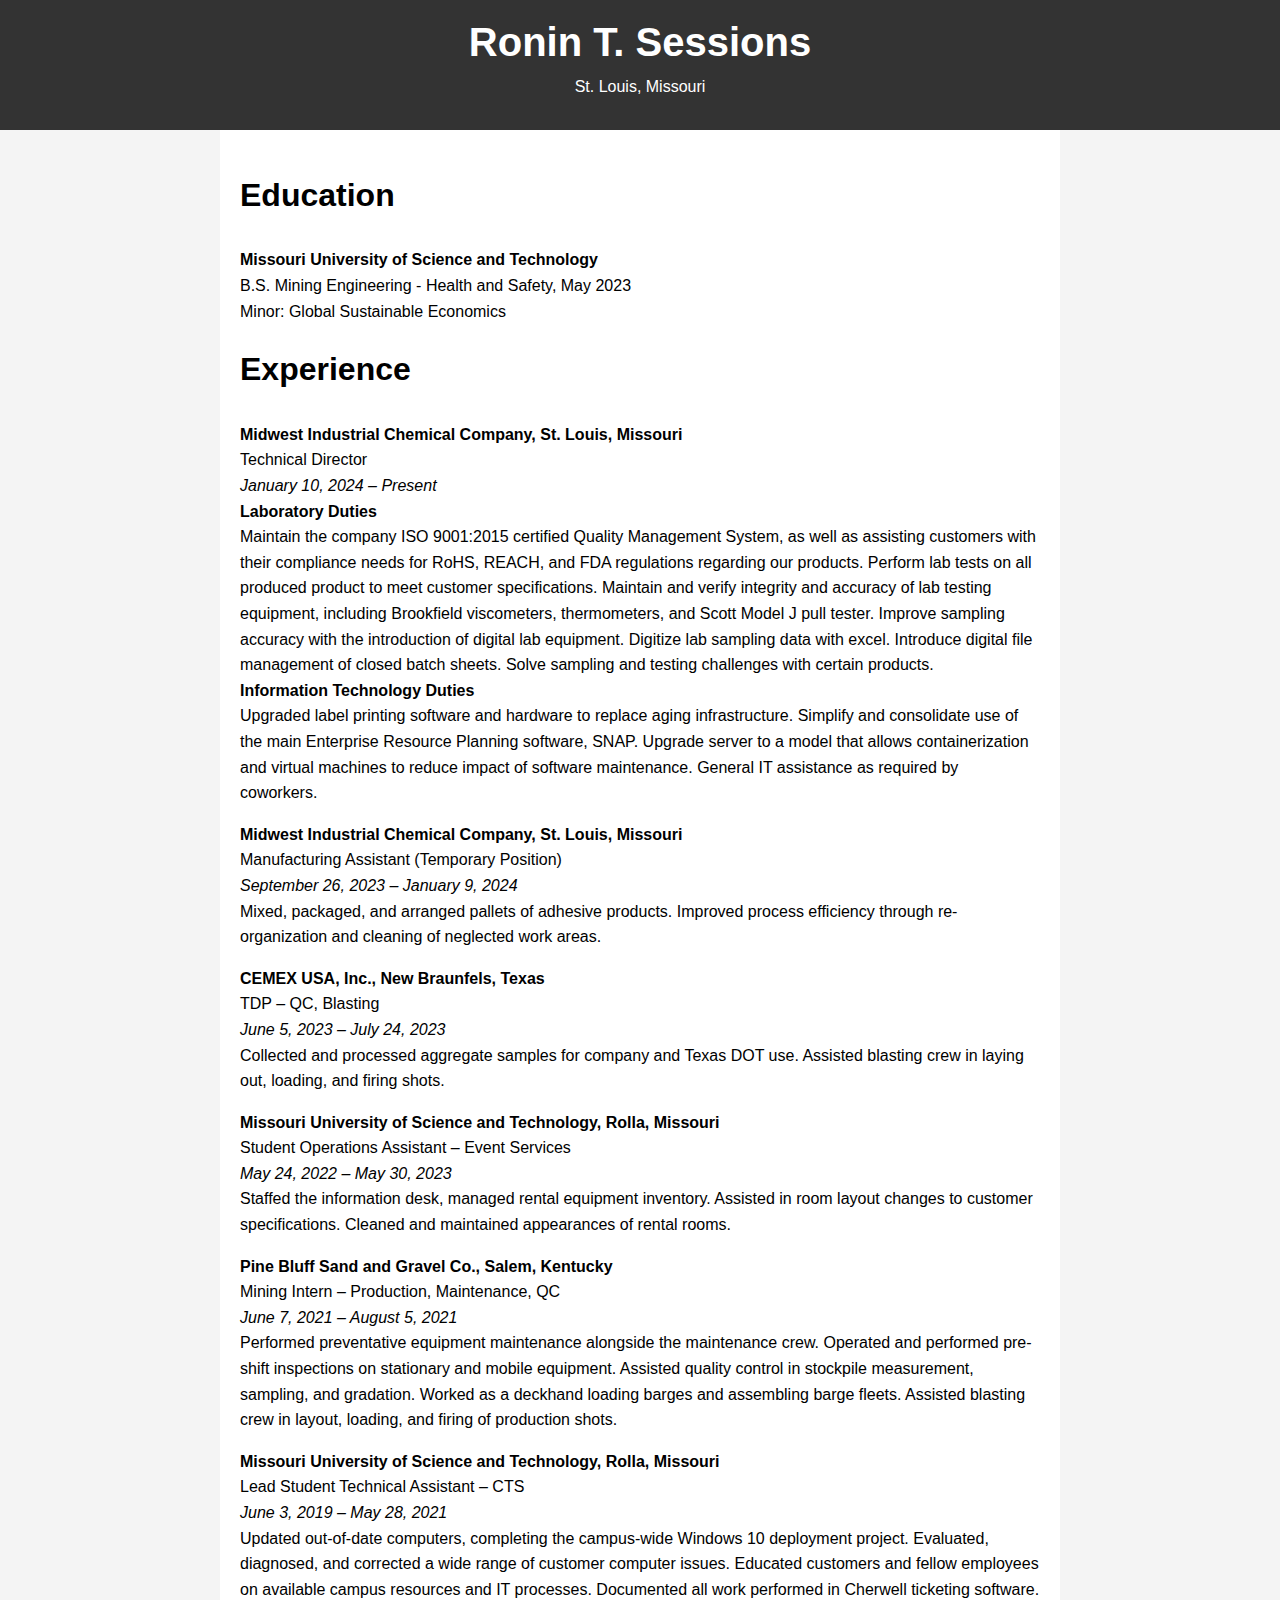
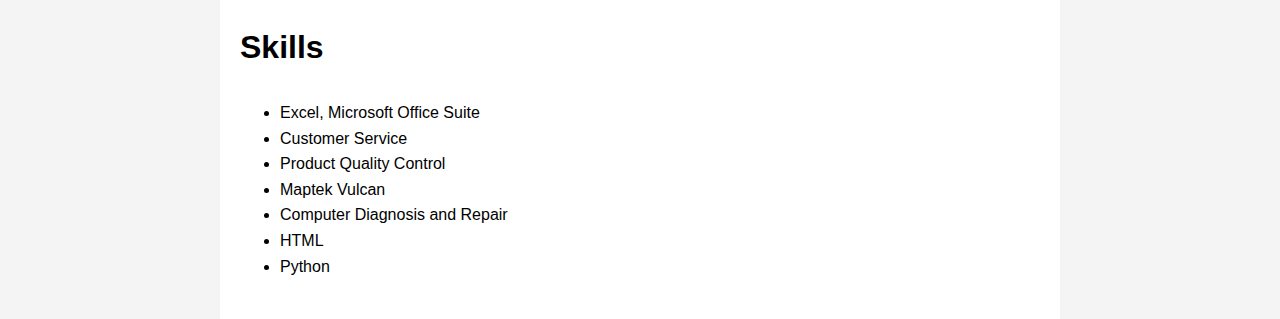
==== index.html @ 40d3ed5f "Update index.html" ====
<!DOCTYPE html>
<html lang="en">
<head>
    <meta charset="UTF-8">
    <meta name="viewport" content="width=device-width, initial-scale=1.0">
    <title>Ronin T. Sessions - Resume</title>
    <link rel="stylesheet" href="styles.css">
</head>
<body>

    <header>
        <h1>Ronin T. Sessions</h1>
        <div class="contact-info">
            St. Louis, Missouri
            <!-- Figure out contact me form
            <p>(210) 556-4394 - <a href="mailto:ronintsessions@gmail.com">ronintsessions@gmail.com</a></p>
            <p><a href="https://www.linkedin.com/in/ronin-sessions" target="_blank">LinkedIn Profile</a></p>
            -->
        </div>
    </header>

    <div class="container">
        <div class="section">
            <h2>Education</h2>
            <p><strong>Missouri University of Science and Technology</strong><br>
            B.S. Mining Engineering - Health and Safety, May 2023<br>
            Minor: Global Sustainable Economics</p>
        </div>

        <div class="section">
            <h2>Experience</h2>
            
            <p><strong>Midwest Industrial Chemical Company, St. Louis, Missouri</strong><br>
            Technical Director<br>
            <em>January 10, 2024 – Present</em><br>
            <strong>Laboratory Duties</strong><br>
            Maintain the company ISO 9001:2015 certified Quality Management System, as well as assisting customers with their compliance needs for RoHS, REACH, and FDA regulations regarding our products. Perform lab tests on all produced product to meet customer specifications. Maintain and verify integrity and accuracy of lab testing equipment, including Brookfield viscometers, thermometers, and Scott Model J pull tester. Improve sampling accuracy with the introduction of digital lab equipment. Digitize lab sampling data with excel. Introduce digital file management of closed batch sheets. Solve sampling and testing challenges with certain products.<br>
            <strong>Information Technology Duties</strong><br>
            Upgraded label printing software and hardware to replace aging infrastructure. Simplify and consolidate use of the main Enterprise Resource Planning software, SNAP. Upgrade server to a model that allows containerization and virtual machines to reduce impact of software maintenance. General IT assistance as required by coworkers.
            </p>
            
            <p><strong>Midwest Industrial Chemical Company, St. Louis, Missouri</strong><br>
            Manufacturing Assistant (Temporary Position)<br>
            <em>September 26, 2023 – January 9, 2024</em><br>
            Mixed, packaged, and arranged pallets of adhesive products. Improved process efficiency through re-organization and cleaning of neglected work areas.</p>

            <p><strong>CEMEX USA, Inc., New Braunfels, Texas</strong><br>
            TDP – QC, Blasting<br>
            <em>June 5, 2023 – July 24, 2023</em><br>
            Collected and processed aggregate samples for company and Texas DOT use. Assisted blasting crew in laying out, loading, and firing shots.</p>

            <p><strong>Missouri University of Science and Technology, Rolla, Missouri</strong><br>
            Student Operations Assistant – Event Services<br>
            <em>May 24, 2022 – May 30, 2023</em><br>
            Staffed the information desk, managed rental equipment inventory. Assisted in room layout changes to customer specifications. Cleaned and maintained appearances of rental rooms.</p>

            <p><strong>Pine Bluff Sand and Gravel Co., Salem, Kentucky</strong><br>
            Mining Intern – Production, Maintenance, QC<br>
            <em>June 7, 2021 – August 5, 2021</em><br>
            Performed preventative equipment maintenance alongside the maintenance crew. Operated and performed pre-shift inspections on stationary and mobile equipment. Assisted quality control in stockpile measurement, sampling, and gradation. Worked as a deckhand loading barges and assembling barge fleets. Assisted blasting crew in layout, loading, and firing of production shots.</p>

            <p><strong>Missouri University of Science and Technology, Rolla, Missouri</strong><br>
            Lead Student Technical Assistant – CTS<br>
            <em>June 3, 2019 – May 28, 2021</em><br>
            Updated out-of-date computers, completing the campus-wide Windows 10 deployment project. Evaluated, diagnosed, and corrected a wide range of customer computer issues. Educated customers and fellow employees on available campus resources and IT processes. Documented all work performed in Cherwell ticketing software.</p>
        </div>

        <div class="section">
            <h2>Skills</h2>
            <ul>
                <li>Excel, Microsoft Office Suite</li>
                <li>Customer Service</li>
                <li>Product Quality Control</li>
                <li>Maptek Vulcan</li>
                <li>Computer Diagnosis and Repair</li>
                <li>HTML</li>
                <li>Python</li>
            </ul>
        </div>
    </div>

</body>
</html>
---- styles.css ----
body {
    font-family: Arial, sans-serif;
    margin: 0;
    padding: 0;
    line-height: 1.6;
    background-color: #f4f4f4;
}

header {
    background-color: #333;
    color: #fff;
    padding: 10px 0;
    text-align: center;
}

header h1 {
    margin: 0;
    font-size: 2.5em;
}


h2 {
    margin-top: 20px;
    font-size: 2em;
}

h3 {
    margin-top: 20px;
    font-size: 1.5em;
}

.container {
    padding: 20px;
    max-width: 800px;
    margin: auto;
    background: #fff;
}

.section {
    margin-bottom: 20px;
}

.contact-info {
    text-align: center;
    margin-bottom: 20px;
}

.contact-info a {
    color: #007BFF;
    text-decoration: none;
}

@media (max-width: 600px) {
    header, .container {
        padding: 15px;
    }
}
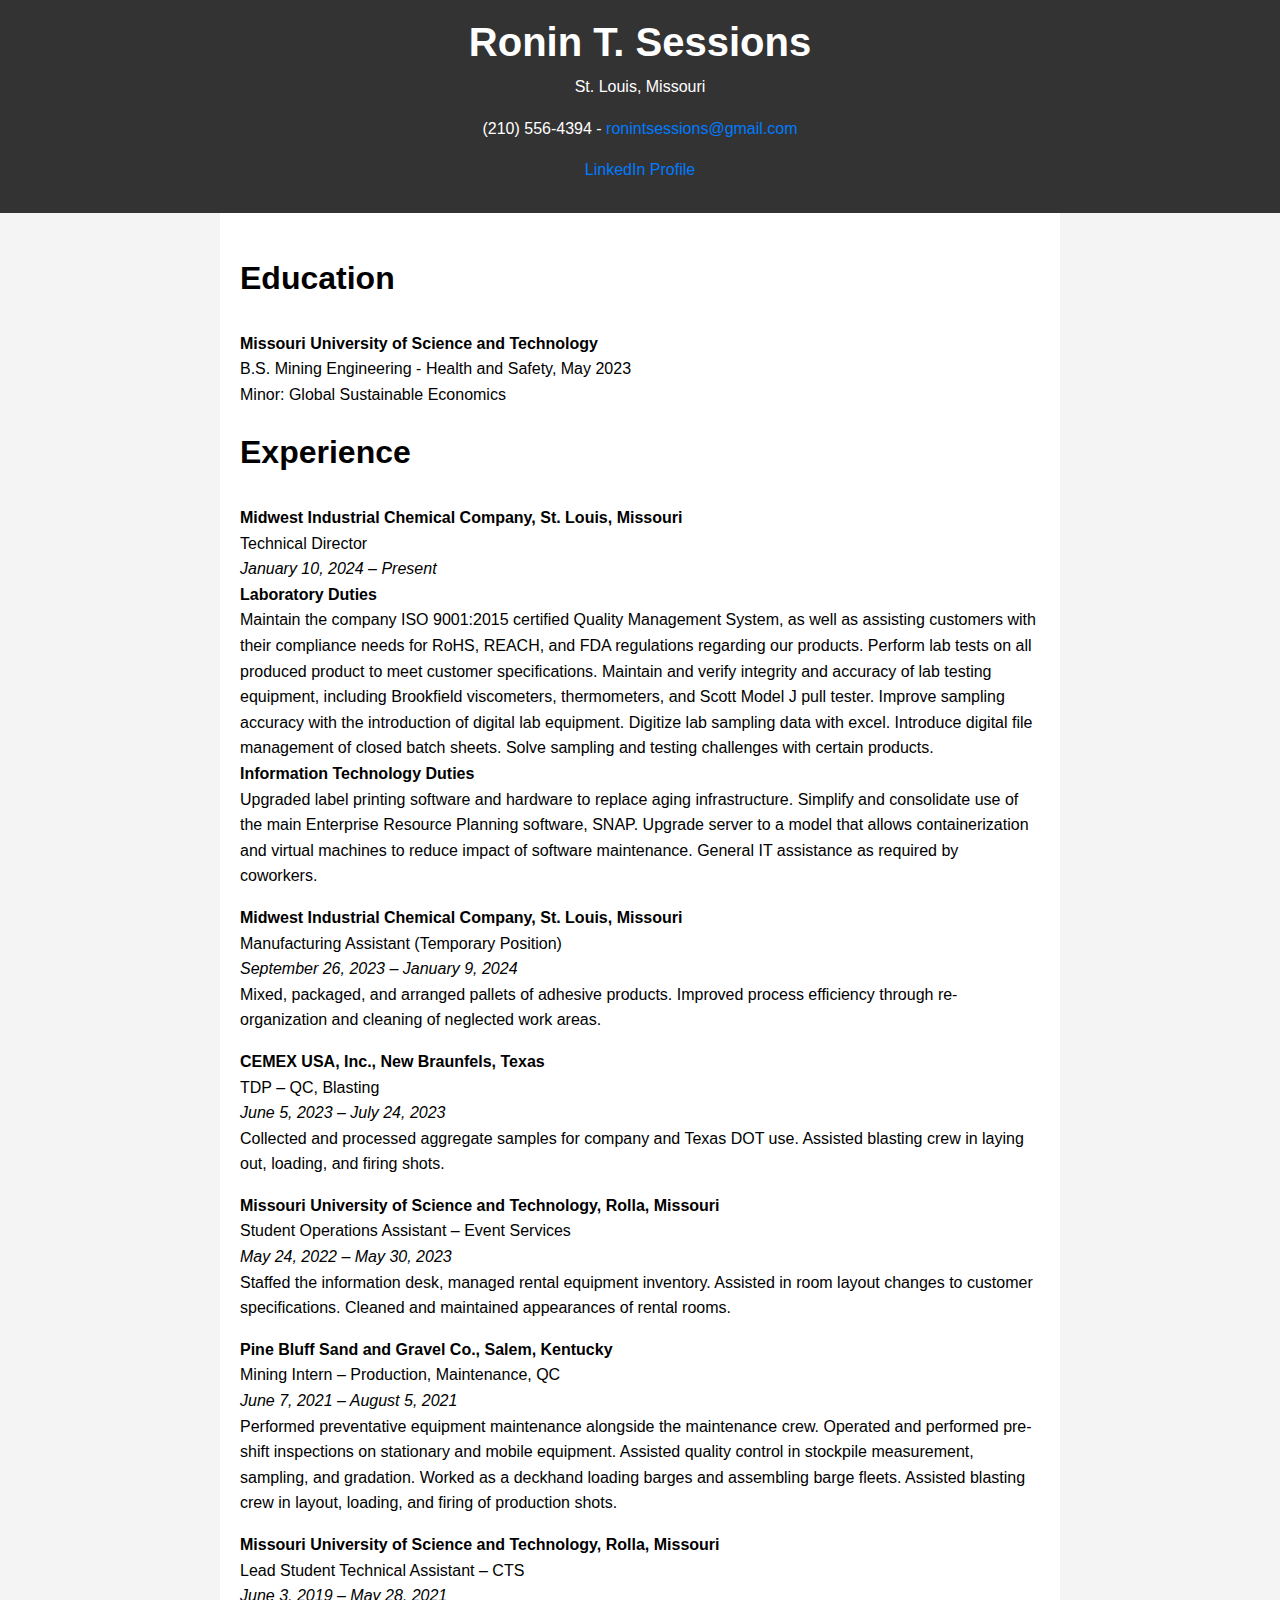
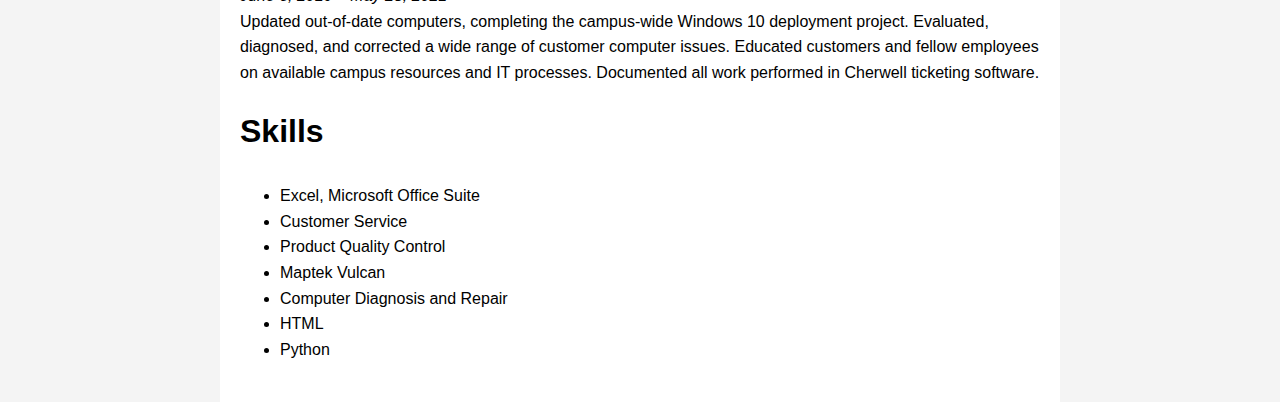
==== commit bcb94463: "Update index.html" ====
--- a/index.html
+++ b/index.html
@@ -12,10 +12,8 @@
         <h1>Ronin T. Sessions</h1>
         <div class="contact-info">
             St. Louis, Missouri
-            <!-- Figure out contact me form
             <p>(210) 556-4394 - <a href="mailto:ronintsessions@gmail.com">ronintsessions@gmail.com</a></p>
             <p><a href="https://www.linkedin.com/in/ronin-sessions" target="_blank">LinkedIn Profile</a></p>
-            -->
         </div>
     </header>
 
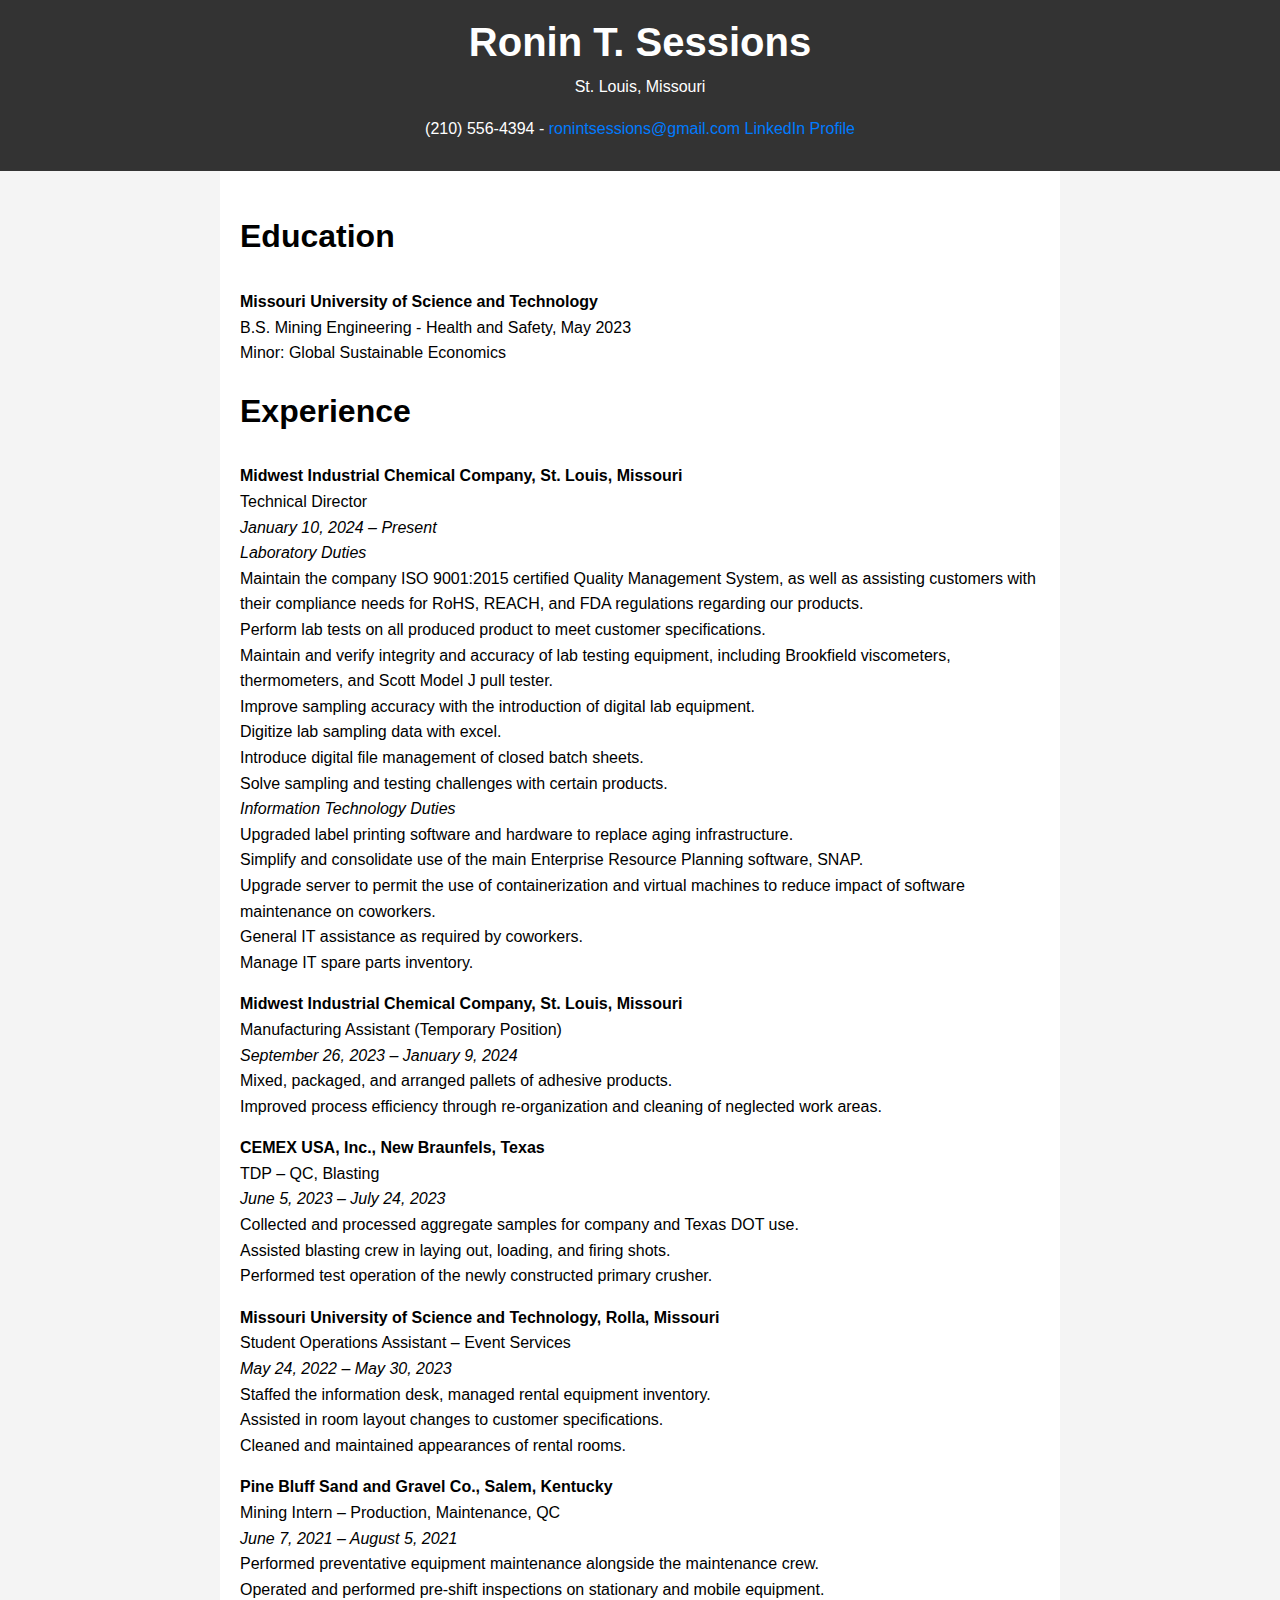
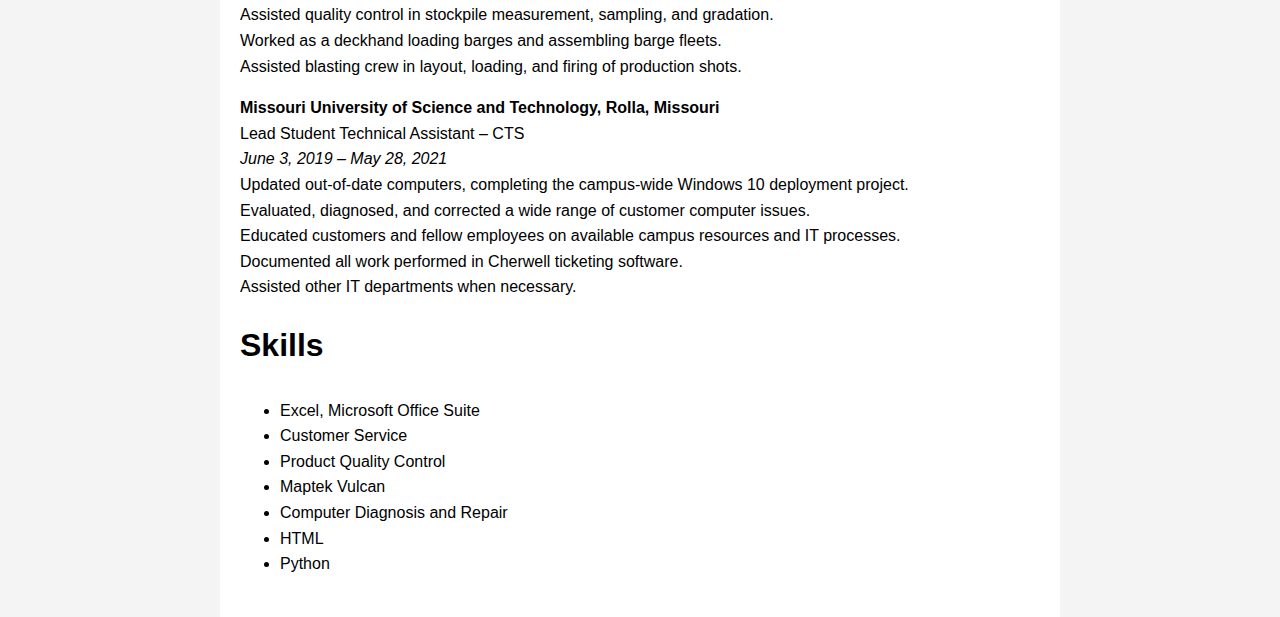
==== commit 553dbd2e: "Update index.html" ====
--- a/index.html
+++ b/index.html
@@ -12,8 +12,7 @@
         <h1>Ronin T. Sessions</h1>
         <div class="contact-info">
             St. Louis, Missouri
-            <p>(210) 556-4394 - <a href="mailto:ronintsessions@gmail.com">ronintsessions@gmail.com</a></p>
-            <p><a href="https://www.linkedin.com/in/ronin-sessions" target="_blank">LinkedIn Profile</a></p>
+            <p>(210) 556-4394 - <a href="mailto:ronintsessions@gmail.com">ronintsessions@gmail.com</a> <a href="https://www.linkedin.com/in/ronin-sessions" target="_blank">LinkedIn Profile</a></p>
         </div>
     </header>
 
@@ -31,36 +30,35 @@
             <p><strong>Midwest Industrial Chemical Company, St. Louis, Missouri</strong><br>
             Technical Director<br>
             <em>January 10, 2024 – Present</em><br>
-            <strong>Laboratory Duties</strong><br>
-            Maintain the company ISO 9001:2015 certified Quality Management System, as well as assisting customers with their compliance needs for RoHS, REACH, and FDA regulations regarding our products. Perform lab tests on all produced product to meet customer specifications. Maintain and verify integrity and accuracy of lab testing equipment, including Brookfield viscometers, thermometers, and Scott Model J pull tester. Improve sampling accuracy with the introduction of digital lab equipment. Digitize lab sampling data with excel. Introduce digital file management of closed batch sheets. Solve sampling and testing challenges with certain products.<br>
-            <strong>Information Technology Duties</strong><br>
-            Upgraded label printing software and hardware to replace aging infrastructure. Simplify and consolidate use of the main Enterprise Resource Planning software, SNAP. Upgrade server to a model that allows containerization and virtual machines to reduce impact of software maintenance. General IT assistance as required by coworkers.
-            </p>
+            <i>Laboratory Duties</i><br>
+            Maintain the company ISO 9001:2015 certified Quality Management System, as well as assisting customers with their compliance needs for RoHS, REACH, and FDA regulations regarding our products. <br>Perform lab tests on all produced product to meet customer specifications. <br>Maintain and verify integrity and accuracy of lab testing equipment, including Brookfield viscometers, thermometers, and Scott Model J pull tester. <br>Improve sampling accuracy with the introduction of digital lab equipment. <br>Digitize lab sampling data with excel. <br>Introduce digital file management of closed batch sheets. <br>Solve sampling and testing challenges with certain products.<br>
+            <i>Information Technology Duties</i><br>
+            Upgraded label printing software and hardware to replace aging infrastructure. <br>Simplify and consolidate use of the main Enterprise Resource Planning software, SNAP. <br>Upgrade server to permit the use of containerization and virtual machines to reduce impact of software maintenance on coworkers. <br>General IT assistance as required by coworkers. <br>Manage IT spare parts inventory.</p>
             
             <p><strong>Midwest Industrial Chemical Company, St. Louis, Missouri</strong><br>
             Manufacturing Assistant (Temporary Position)<br>
             <em>September 26, 2023 – January 9, 2024</em><br>
-            Mixed, packaged, and arranged pallets of adhesive products. Improved process efficiency through re-organization and cleaning of neglected work areas.</p>
+            Mixed, packaged, and arranged pallets of adhesive products. <br>Improved process efficiency through re-organization and cleaning of neglected work areas.</p>
 
             <p><strong>CEMEX USA, Inc., New Braunfels, Texas</strong><br>
             TDP – QC, Blasting<br>
             <em>June 5, 2023 – July 24, 2023</em><br>
-            Collected and processed aggregate samples for company and Texas DOT use. Assisted blasting crew in laying out, loading, and firing shots.</p>
+            Collected and processed aggregate samples for company and Texas DOT use. <br>Assisted blasting crew in laying out, loading, and firing shots. <br>Performed test operation of the newly constructed primary crusher.</p>
 
             <p><strong>Missouri University of Science and Technology, Rolla, Missouri</strong><br>
             Student Operations Assistant – Event Services<br>
             <em>May 24, 2022 – May 30, 2023</em><br>
-            Staffed the information desk, managed rental equipment inventory. Assisted in room layout changes to customer specifications. Cleaned and maintained appearances of rental rooms.</p>
+            Staffed the information desk, managed rental equipment inventory. <br>Assisted in room layout changes to customer specifications. <br>Cleaned and maintained appearances of rental rooms.</p>
 
             <p><strong>Pine Bluff Sand and Gravel Co., Salem, Kentucky</strong><br>
             Mining Intern – Production, Maintenance, QC<br>
             <em>June 7, 2021 – August 5, 2021</em><br>
-            Performed preventative equipment maintenance alongside the maintenance crew. Operated and performed pre-shift inspections on stationary and mobile equipment. Assisted quality control in stockpile measurement, sampling, and gradation. Worked as a deckhand loading barges and assembling barge fleets. Assisted blasting crew in layout, loading, and firing of production shots.</p>
+            Performed preventative equipment maintenance alongside the maintenance crew. <br>Operated and performed pre-shift inspections on stationary and mobile equipment. <br>Assisted quality control in stockpile measurement, sampling, and gradation. <br>Worked as a deckhand loading barges and assembling barge fleets. <br>Assisted blasting crew in layout, loading, and firing of production shots.</p>
 
             <p><strong>Missouri University of Science and Technology, Rolla, Missouri</strong><br>
             Lead Student Technical Assistant – CTS<br>
             <em>June 3, 2019 – May 28, 2021</em><br>
-            Updated out-of-date computers, completing the campus-wide Windows 10 deployment project. Evaluated, diagnosed, and corrected a wide range of customer computer issues. Educated customers and fellow employees on available campus resources and IT processes. Documented all work performed in Cherwell ticketing software.</p>
+            Updated out-of-date computers, completing the campus-wide Windows 10 deployment project. <br>Evaluated, diagnosed, and corrected a wide range of customer computer issues. <br>Educated customers and fellow employees on available campus resources and IT processes. <br>Documented all work performed in Cherwell ticketing software. <br>Assisted other IT departments when necessary.</p>
         </div>
 
         <div class="section">
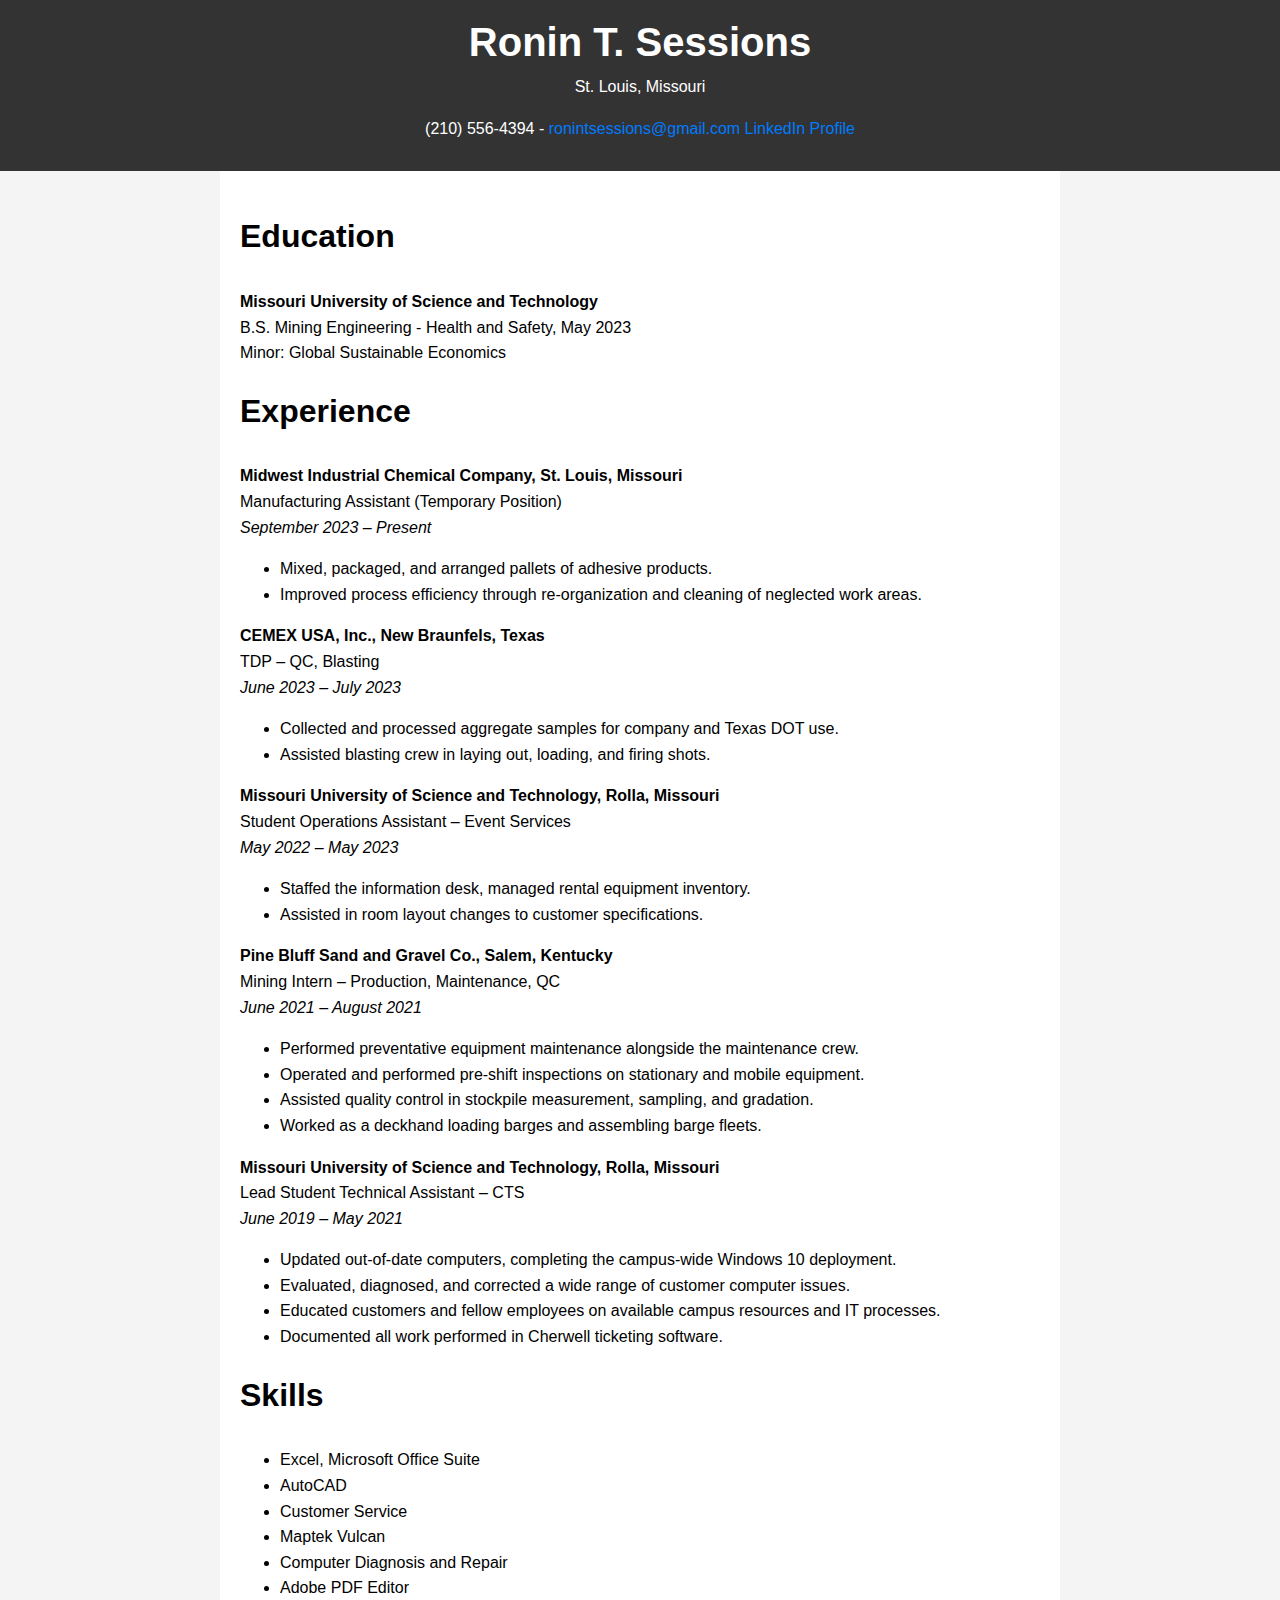
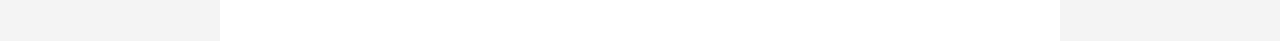
==== commit 4a095cbe: "Update index.html" ====
--- a/index.html
+++ b/index.html
@@ -26,51 +26,61 @@
 
         <div class="section">
             <h2>Experience</h2>
-            
-            <p><strong>Midwest Industrial Chemical Company, St. Louis, Missouri</strong><br>
-            Technical Director<br>
-            <em>January 10, 2024 – Present</em><br>
-            <i>Laboratory Duties</i><br>
-            Maintain the company ISO 9001:2015 certified Quality Management System, as well as assisting customers with their compliance needs for RoHS, REACH, and FDA regulations regarding our products. <br>Perform lab tests on all produced product to meet customer specifications. <br>Maintain and verify integrity and accuracy of lab testing equipment, including Brookfield viscometers, thermometers, and Scott Model J pull tester. <br>Improve sampling accuracy with the introduction of digital lab equipment. <br>Digitize lab sampling data with excel. <br>Introduce digital file management of closed batch sheets. <br>Solve sampling and testing challenges with certain products.<br>
-            <i>Information Technology Duties</i><br>
-            Upgraded label printing software and hardware to replace aging infrastructure. <br>Simplify and consolidate use of the main Enterprise Resource Planning software, SNAP. <br>Upgrade server to permit the use of containerization and virtual machines to reduce impact of software maintenance on coworkers. <br>General IT assistance as required by coworkers. <br>Manage IT spare parts inventory.</p>
-            
+
             <p><strong>Midwest Industrial Chemical Company, St. Louis, Missouri</strong><br>
             Manufacturing Assistant (Temporary Position)<br>
-            <em>September 26, 2023 – January 9, 2024</em><br>
-            Mixed, packaged, and arranged pallets of adhesive products. <br>Improved process efficiency through re-organization and cleaning of neglected work areas.</p>
+            <em>September 2023 – Present</em></p>
+            <ul>
+                <li>Mixed, packaged, and arranged pallets of adhesive products.</li>
+                <li>Improved process efficiency through re-organization and cleaning of neglected work areas.</li>
+            </ul>
 
             <p><strong>CEMEX USA, Inc., New Braunfels, Texas</strong><br>
             TDP – QC, Blasting<br>
-            <em>June 5, 2023 – July 24, 2023</em><br>
-            Collected and processed aggregate samples for company and Texas DOT use. <br>Assisted blasting crew in laying out, loading, and firing shots. <br>Performed test operation of the newly constructed primary crusher.</p>
+            <em>June 2023 – July 2023</em></p>
+            <ul>
+                <li>Collected and processed aggregate samples for company and Texas DOT use.</li>
+                <li>Assisted blasting crew in laying out, loading, and firing shots.</li>
+            </ul>
 
             <p><strong>Missouri University of Science and Technology, Rolla, Missouri</strong><br>
             Student Operations Assistant – Event Services<br>
-            <em>May 24, 2022 – May 30, 2023</em><br>
-            Staffed the information desk, managed rental equipment inventory. <br>Assisted in room layout changes to customer specifications. <br>Cleaned and maintained appearances of rental rooms.</p>
+            <em>May 2022 – May 2023</em></p>
+            <ul>
+                <li>Staffed the information desk, managed rental equipment inventory.</li>
+                <li>Assisted in room layout changes to customer specifications.</li>
+            </ul>
 
             <p><strong>Pine Bluff Sand and Gravel Co., Salem, Kentucky</strong><br>
             Mining Intern – Production, Maintenance, QC<br>
-            <em>June 7, 2021 – August 5, 2021</em><br>
-            Performed preventative equipment maintenance alongside the maintenance crew. <br>Operated and performed pre-shift inspections on stationary and mobile equipment. <br>Assisted quality control in stockpile measurement, sampling, and gradation. <br>Worked as a deckhand loading barges and assembling barge fleets. <br>Assisted blasting crew in layout, loading, and firing of production shots.</p>
+            <em>June 2021 – August 2021</em></p>
+            <ul>
+                <li>Performed preventative equipment maintenance alongside the maintenance crew.</li>
+                <li>Operated and performed pre-shift inspections on stationary and mobile equipment.</li>
+                <li>Assisted quality control in stockpile measurement, sampling, and gradation.</li>
+                <li>Worked as a deckhand loading barges and assembling barge fleets.</li>
+            </ul>
 
             <p><strong>Missouri University of Science and Technology, Rolla, Missouri</strong><br>
             Lead Student Technical Assistant – CTS<br>
-            <em>June 3, 2019 – May 28, 2021</em><br>
-            Updated out-of-date computers, completing the campus-wide Windows 10 deployment project. <br>Evaluated, diagnosed, and corrected a wide range of customer computer issues. <br>Educated customers and fellow employees on available campus resources and IT processes. <br>Documented all work performed in Cherwell ticketing software. <br>Assisted other IT departments when necessary.</p>
+            <em>June 2019 – May 2021</em></p>
+            <ul>
+                <li>Updated out-of-date computers, completing the campus-wide Windows 10 deployment.</li>
+                <li>Evaluated, diagnosed, and corrected a wide range of customer computer issues.</li>
+                <li>Educated customers and fellow employees on available campus resources and IT processes.</li>
+                <li>Documented all work performed in Cherwell ticketing software.</li>
+            </ul>
         </div>
 
         <div class="section">
             <h2>Skills</h2>
             <ul>
                 <li>Excel, Microsoft Office Suite</li>
+                <li>AutoCAD</li>
                 <li>Customer Service</li>
-                <li>Product Quality Control</li>
                 <li>Maptek Vulcan</li>
                 <li>Computer Diagnosis and Repair</li>
-                <li>HTML</li>
-                <li>Python</li>
+                <li>Adobe PDF Editor</li>
             </ul>
         </div>
     </div>
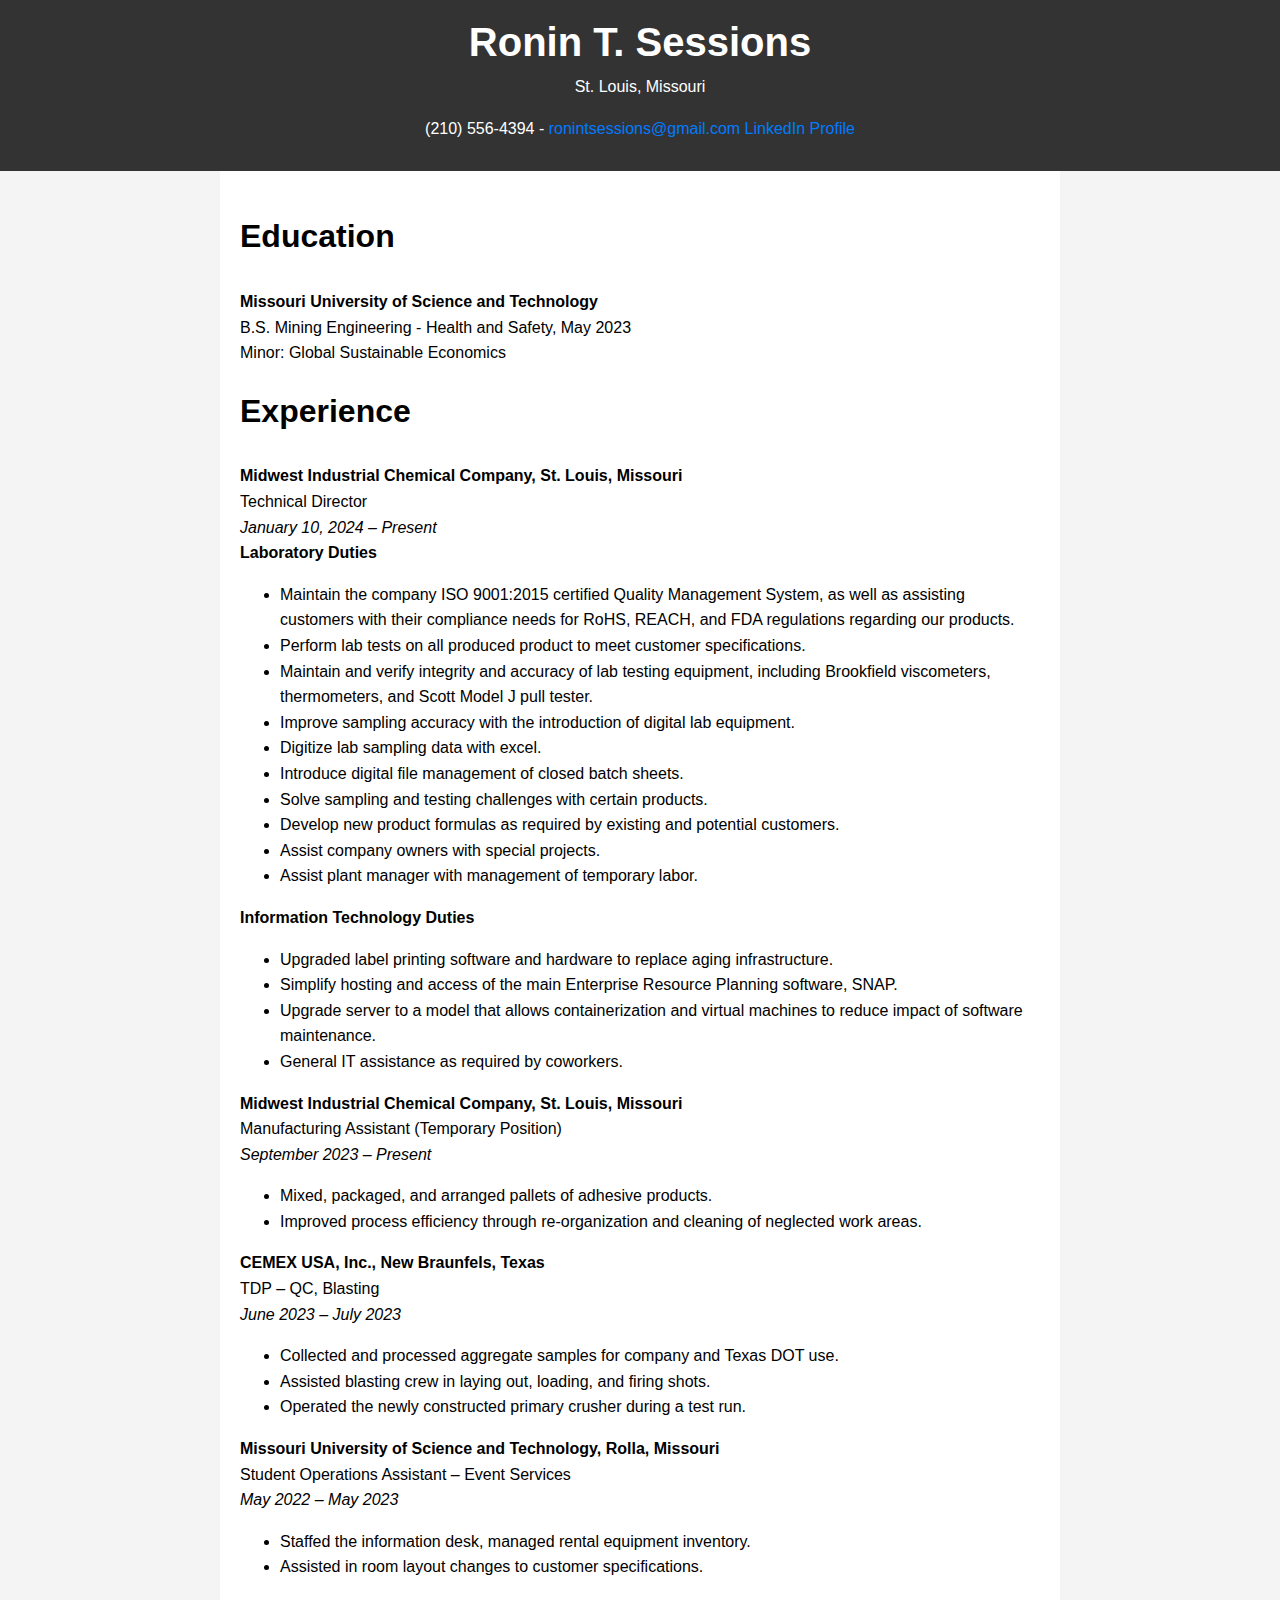
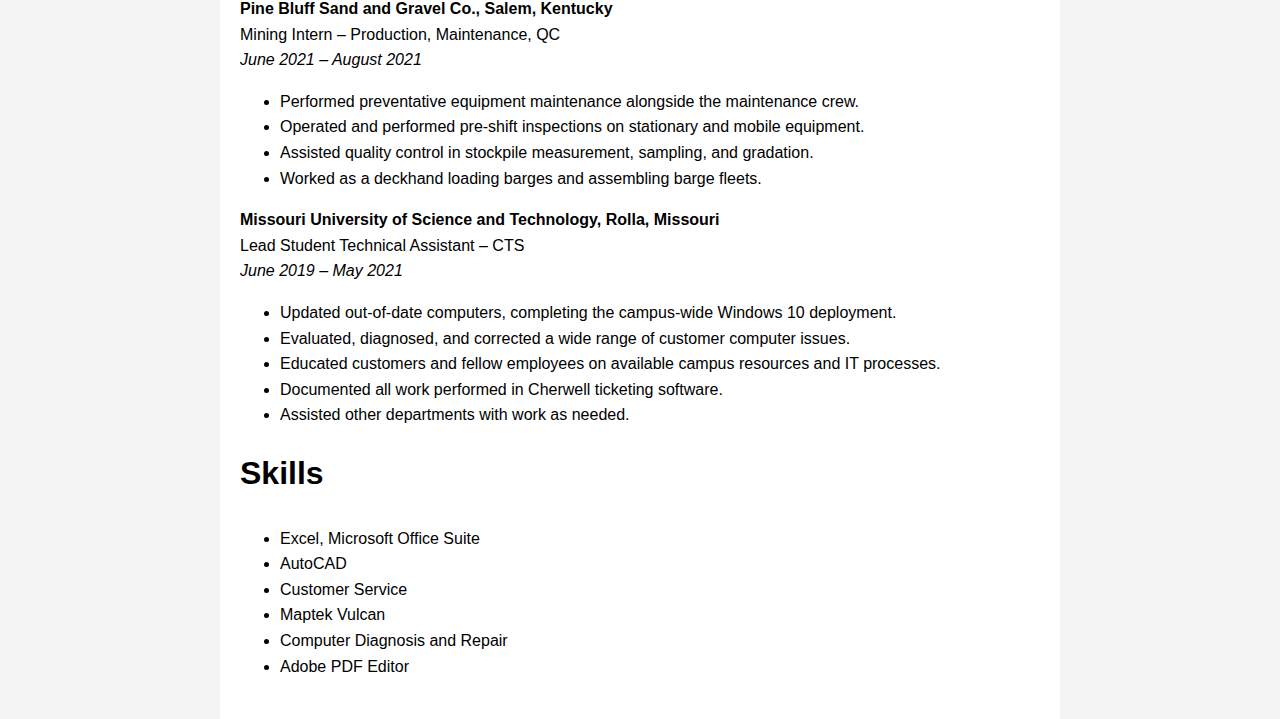
==== commit 7130ccb9: "Update index.html" ====
--- a/index.html
+++ b/index.html
@@ -26,7 +26,30 @@
 
         <div class="section">
             <h2>Experience</h2>
-
+            <p><strong>Midwest Industrial Chemical Company, St. Louis, Missouri</strong><br>
+            Technical Director<br>
+            <em>January 10, 2024 – Present</em><br>
+            <strong>Laboratory Duties</strong></p>
+            <ul>
+                <li>Maintain the company ISO 9001:2015 certified Quality Management System, as well as assisting customers with their compliance needs for RoHS, REACH, and FDA regulations regarding our products.</li>
+                <li>Perform lab tests on all produced product to meet customer specifications.</li>
+                <li>Maintain and verify integrity and accuracy of lab testing equipment, including Brookfield viscometers, thermometers, and Scott Model J pull tester.</li>
+                <li>Improve sampling accuracy with the introduction of digital lab equipment.</li>
+                <li>Digitize lab sampling data with excel.</li>
+                <li>Introduce digital file management of closed batch sheets.</li>
+                <li>Solve sampling and testing challenges with certain products.</li>
+                <li>Develop new product formulas as required by existing and potential customers.</li>
+                <li>Assist company owners with special projects.</li>
+                <li>Assist plant manager with management of temporary labor.</li>
+            </ul>
+            <strong>Information Technology Duties</strong><br>
+            <ul>
+                <li>Upgraded label printing software and hardware to replace aging infrastructure.</li>
+                <li>Simplify hosting and access of the main Enterprise Resource Planning software, SNAP.</li>
+                <li>Upgrade server to a model that allows containerization and virtual machines to reduce impact of software maintenance.</li>
+                <li>General IT assistance as required by coworkers.</li>
+            </ul>
+            
             <p><strong>Midwest Industrial Chemical Company, St. Louis, Missouri</strong><br>
             Manufacturing Assistant (Temporary Position)<br>
             <em>September 2023 – Present</em></p>
@@ -41,6 +64,7 @@
             <ul>
                 <li>Collected and processed aggregate samples for company and Texas DOT use.</li>
                 <li>Assisted blasting crew in laying out, loading, and firing shots.</li>
+                <li>Operated the newly constructed primary crusher during a test run.</li>
             </ul>
 
             <p><strong>Missouri University of Science and Technology, Rolla, Missouri</strong><br>
@@ -69,6 +93,7 @@
                 <li>Evaluated, diagnosed, and corrected a wide range of customer computer issues.</li>
                 <li>Educated customers and fellow employees on available campus resources and IT processes.</li>
                 <li>Documented all work performed in Cherwell ticketing software.</li>
+                <li>Assisted other departments with work as needed.</li>
             </ul>
         </div>
 
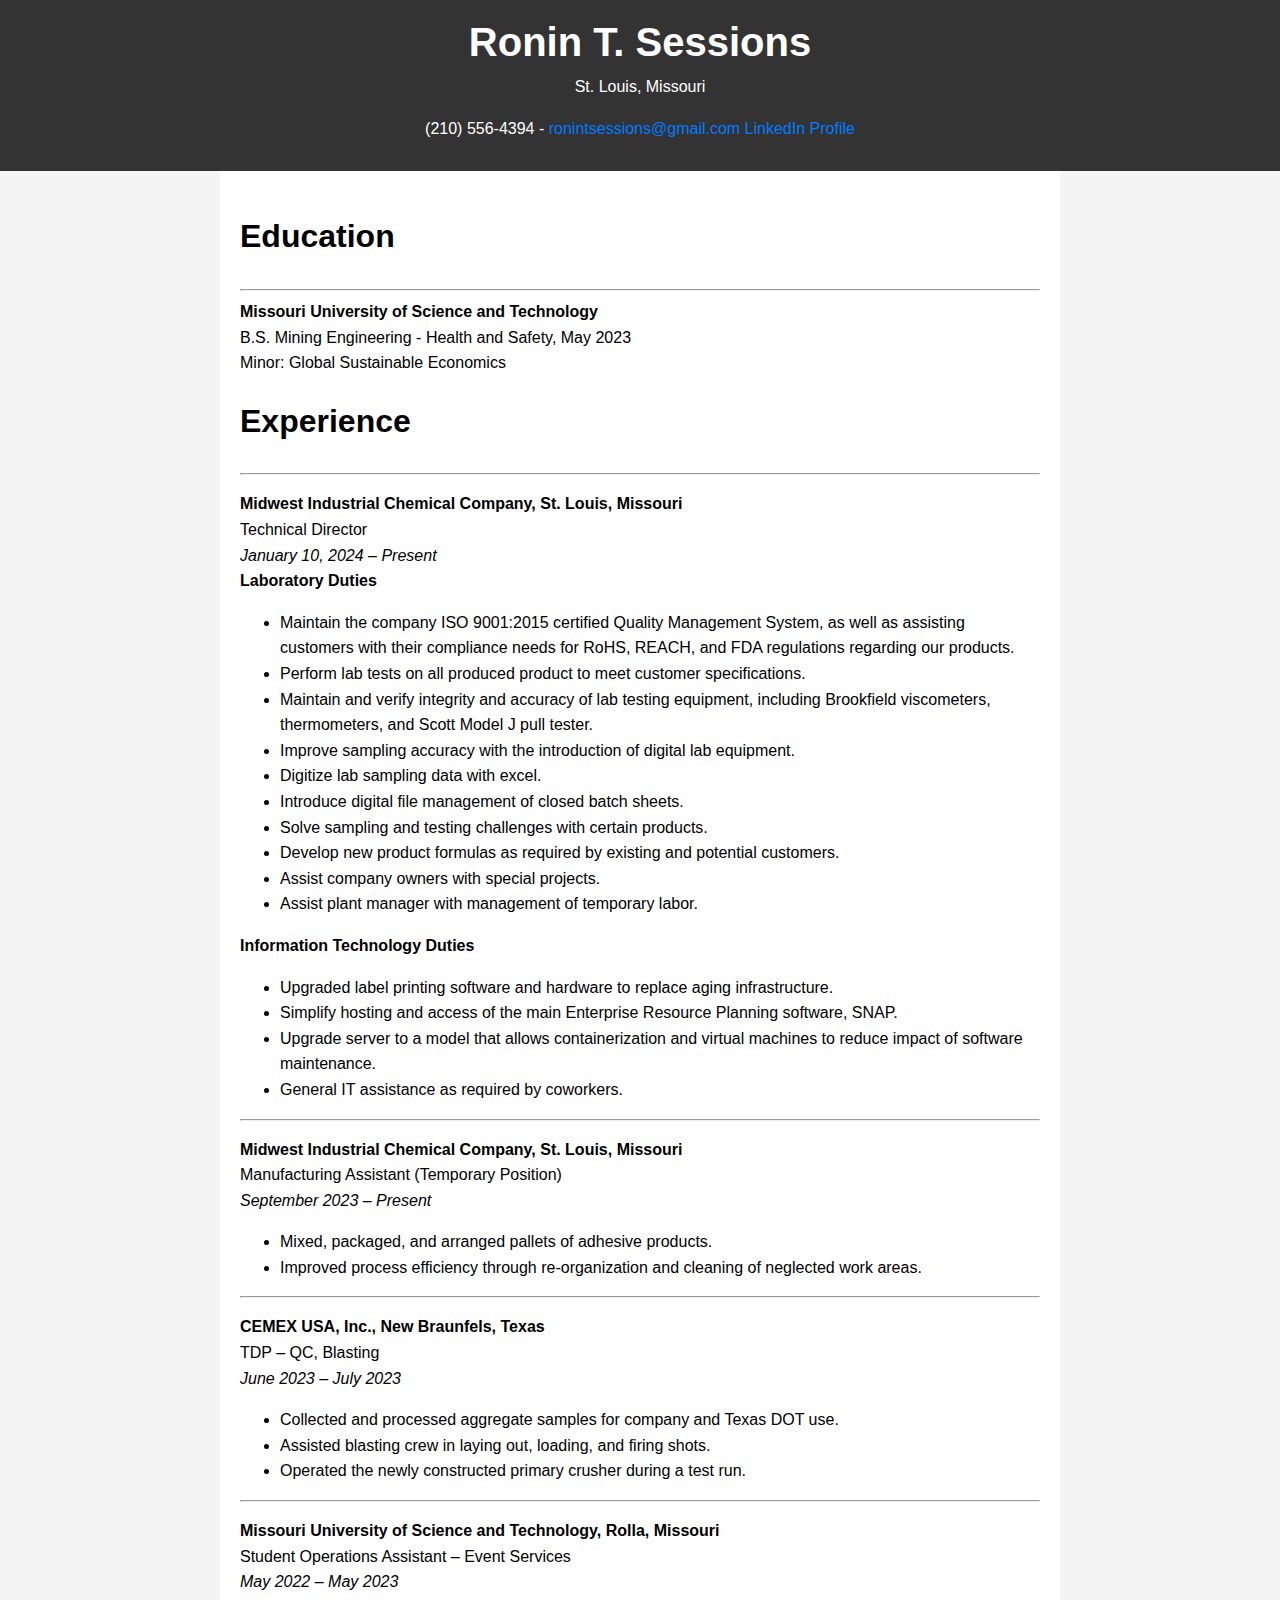
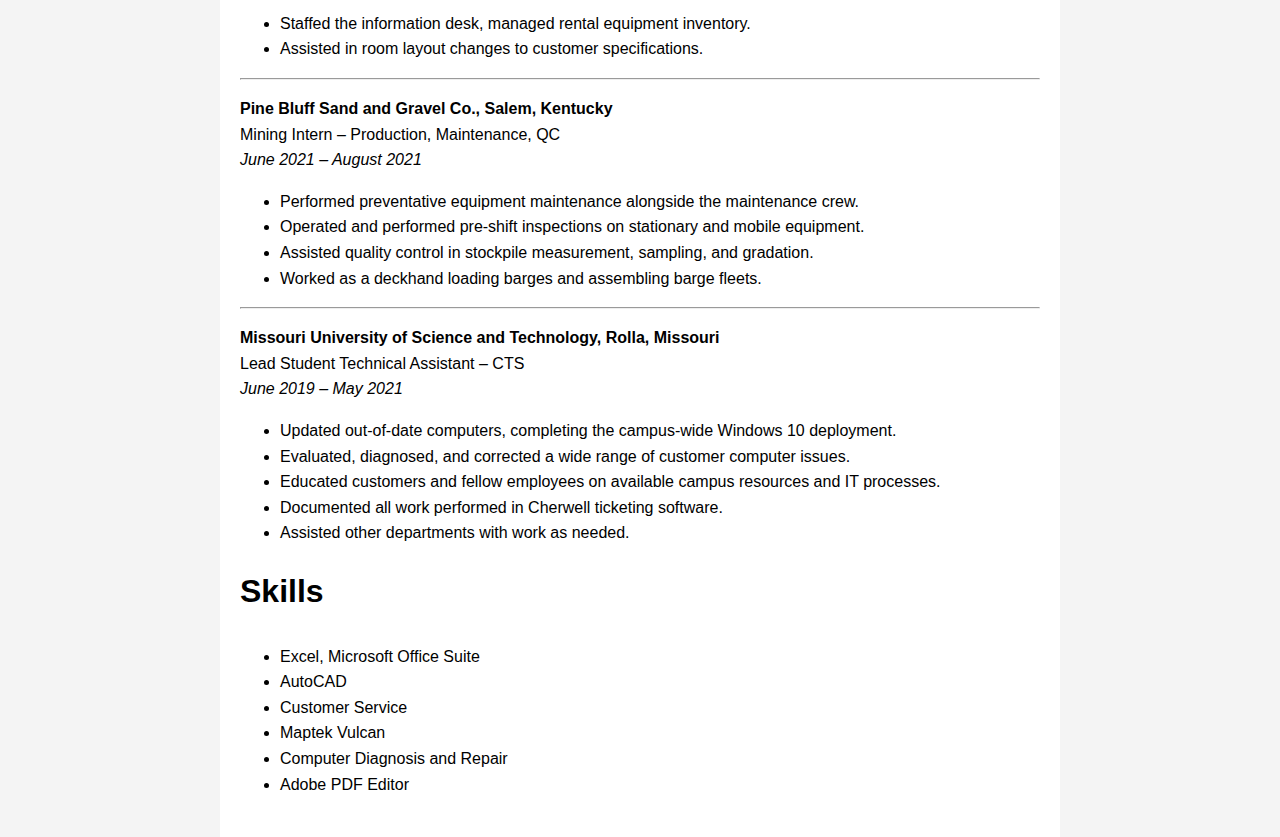
==== commit 2d3f2ae1: "Update index.html" ====
--- a/index.html
+++ b/index.html
@@ -19,13 +19,16 @@
     <div class="container">
         <div class="section">
             <h2>Education</h2>
+            <hr
             <p><strong>Missouri University of Science and Technology</strong><br>
             B.S. Mining Engineering - Health and Safety, May 2023<br>
             Minor: Global Sustainable Economics</p>
         </div>
 
         <div class="section">
+            
             <h2>Experience</h2>
+            <hr>
             <p><strong>Midwest Industrial Chemical Company, St. Louis, Missouri</strong><br>
             Technical Director<br>
             <em>January 10, 2024 – Present</em><br>
@@ -49,7 +52,7 @@
                 <li>Upgrade server to a model that allows containerization and virtual machines to reduce impact of software maintenance.</li>
                 <li>General IT assistance as required by coworkers.</li>
             </ul>
-            
+            <hr>
             <p><strong>Midwest Industrial Chemical Company, St. Louis, Missouri</strong><br>
             Manufacturing Assistant (Temporary Position)<br>
             <em>September 2023 – Present</em></p>
@@ -57,7 +60,7 @@
                 <li>Mixed, packaged, and arranged pallets of adhesive products.</li>
                 <li>Improved process efficiency through re-organization and cleaning of neglected work areas.</li>
             </ul>
-
+            <hr>
             <p><strong>CEMEX USA, Inc., New Braunfels, Texas</strong><br>
             TDP – QC, Blasting<br>
             <em>June 2023 – July 2023</em></p>
@@ -66,7 +69,7 @@
                 <li>Assisted blasting crew in laying out, loading, and firing shots.</li>
                 <li>Operated the newly constructed primary crusher during a test run.</li>
             </ul>
-
+            <hr>
             <p><strong>Missouri University of Science and Technology, Rolla, Missouri</strong><br>
             Student Operations Assistant – Event Services<br>
             <em>May 2022 – May 2023</em></p>
@@ -74,7 +77,7 @@
                 <li>Staffed the information desk, managed rental equipment inventory.</li>
                 <li>Assisted in room layout changes to customer specifications.</li>
             </ul>
-
+            <hr>
             <p><strong>Pine Bluff Sand and Gravel Co., Salem, Kentucky</strong><br>
             Mining Intern – Production, Maintenance, QC<br>
             <em>June 2021 – August 2021</em></p>
@@ -84,7 +87,7 @@
                 <li>Assisted quality control in stockpile measurement, sampling, and gradation.</li>
                 <li>Worked as a deckhand loading barges and assembling barge fleets.</li>
             </ul>
-
+            <hr>
             <p><strong>Missouri University of Science and Technology, Rolla, Missouri</strong><br>
             Lead Student Technical Assistant – CTS<br>
             <em>June 2019 – May 2021</em></p>
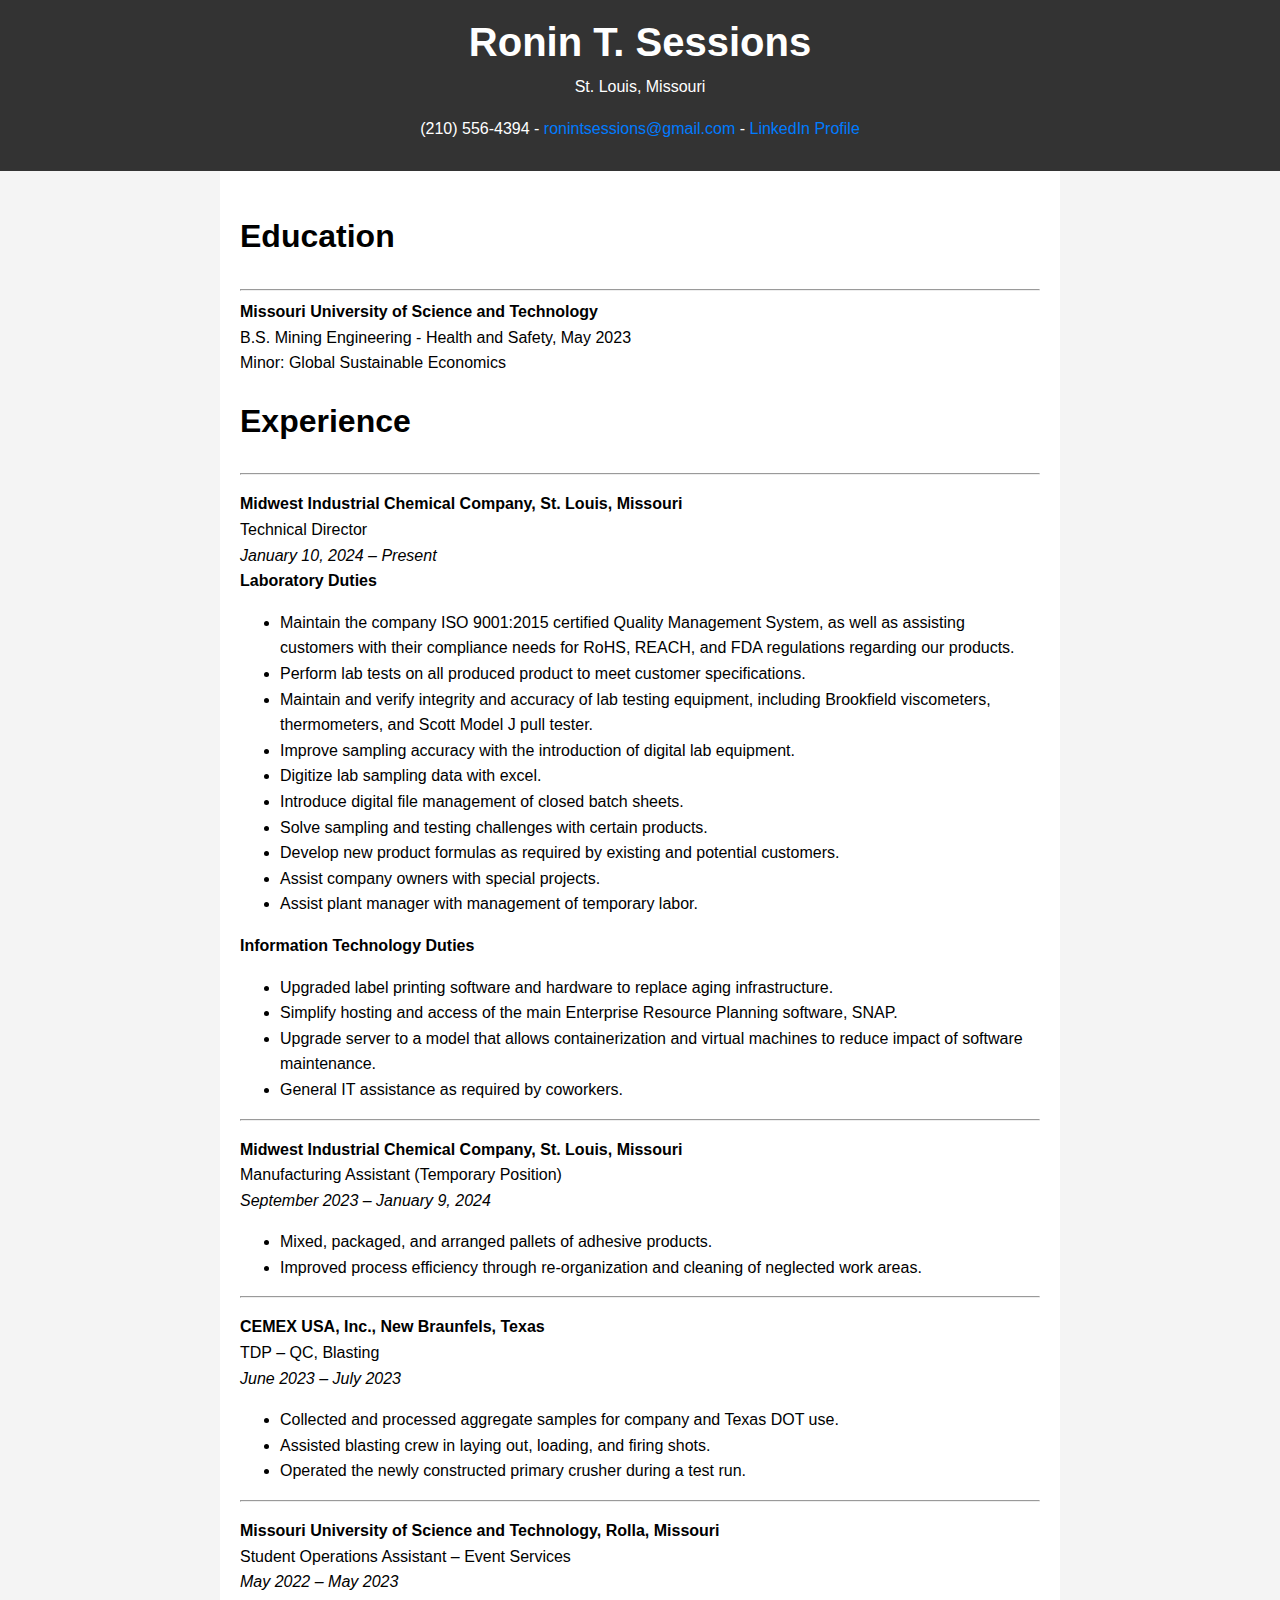
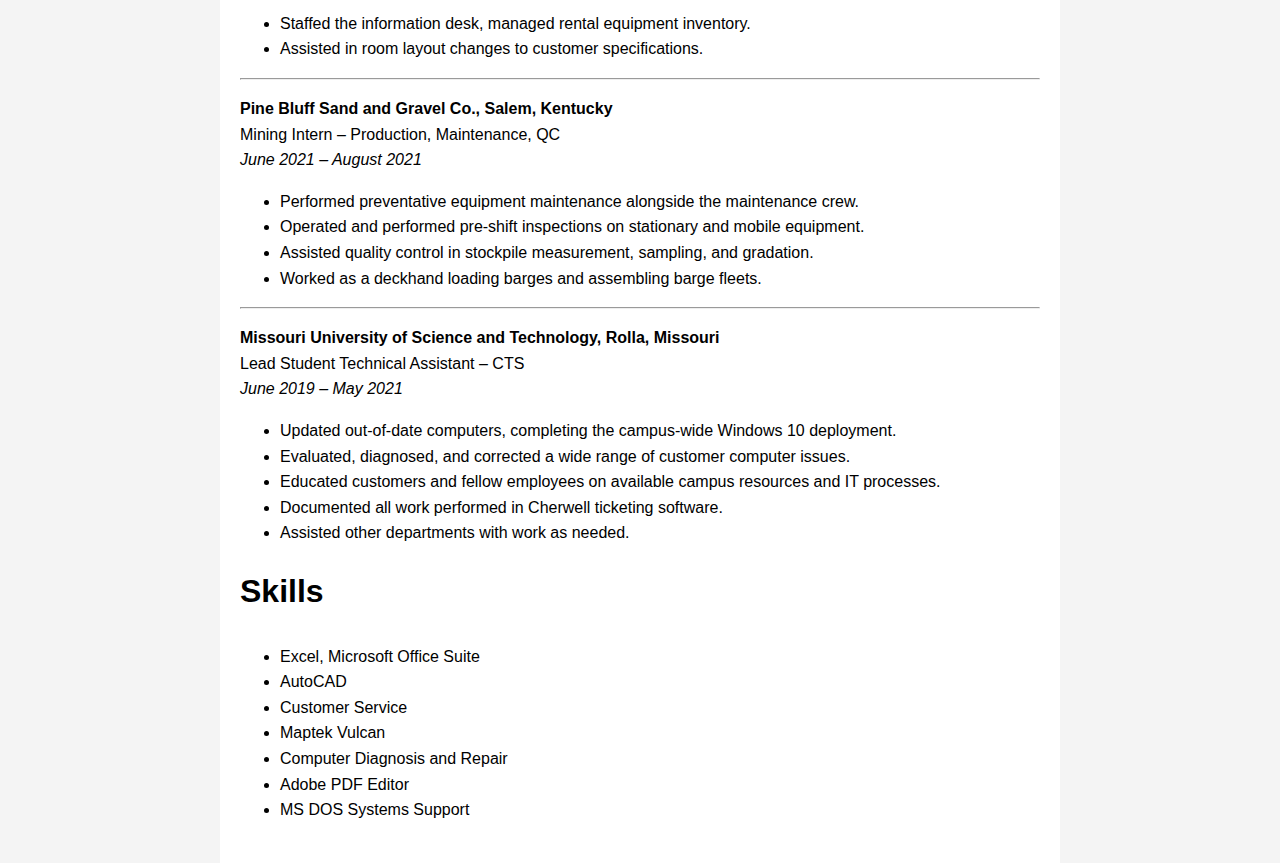
==== commit 3a9cafed: "Update index.html" ====
--- a/index.html
+++ b/index.html
@@ -12,7 +12,7 @@
         <h1>Ronin T. Sessions</h1>
         <div class="contact-info">
             St. Louis, Missouri
-            <p>(210) 556-4394 - <a href="mailto:ronintsessions@gmail.com">ronintsessions@gmail.com</a> <a href="https://www.linkedin.com/in/ronin-sessions" target="_blank">LinkedIn Profile</a></p>
+            <p>(210) 556-4394 - <a href="mailto:ronintsessions@gmail.com">ronintsessions@gmail.com</a> - <a href="https://www.linkedin.com/in/ronin-sessions" target="_blank">LinkedIn Profile</a></p>
         </div>
     </header>
 
@@ -55,7 +55,7 @@
             <hr>
             <p><strong>Midwest Industrial Chemical Company, St. Louis, Missouri</strong><br>
             Manufacturing Assistant (Temporary Position)<br>
-            <em>September 2023 – Present</em></p>
+            <em>September 2023 – January 9, 2024</em></p>
             <ul>
                 <li>Mixed, packaged, and arranged pallets of adhesive products.</li>
                 <li>Improved process efficiency through re-organization and cleaning of neglected work areas.</li>
@@ -109,6 +109,7 @@
                 <li>Maptek Vulcan</li>
                 <li>Computer Diagnosis and Repair</li>
                 <li>Adobe PDF Editor</li>
+                <li>MS DOS Systems Support</li>
             </ul>
         </div>
     </div>
